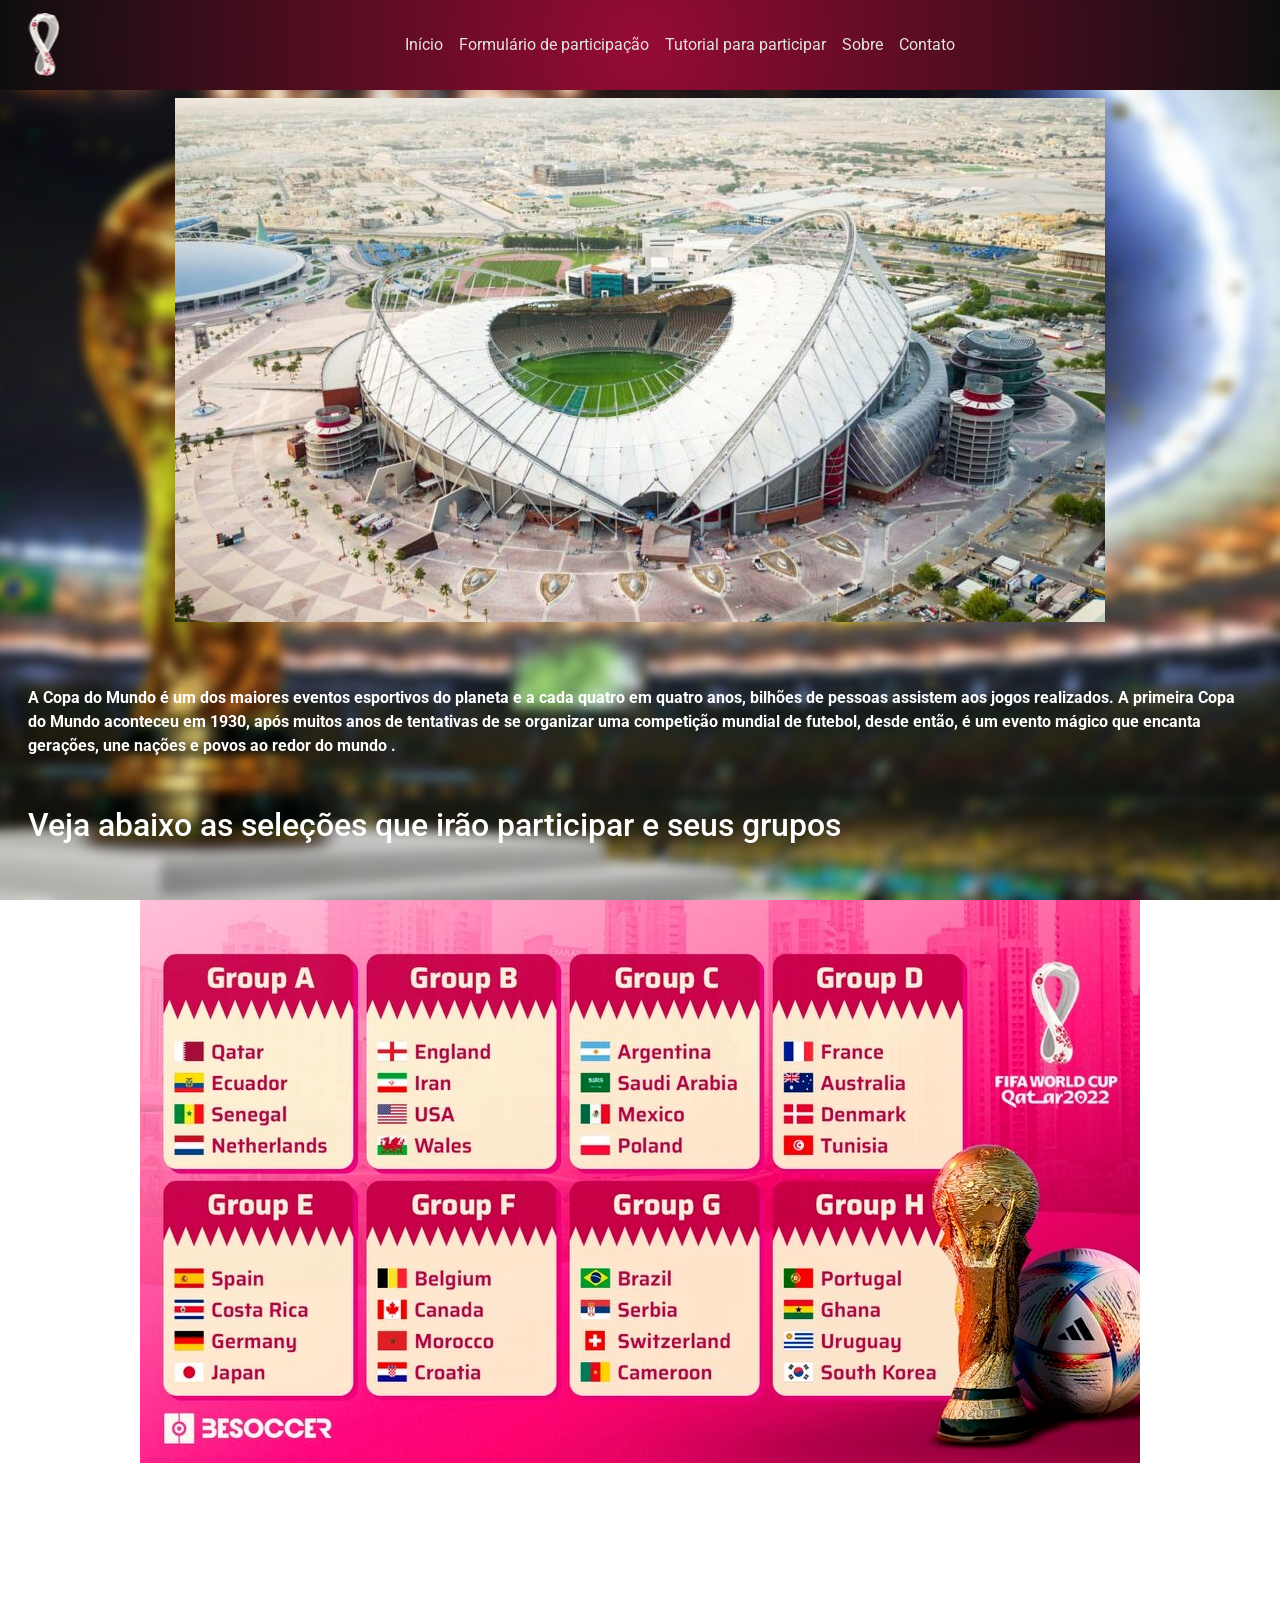
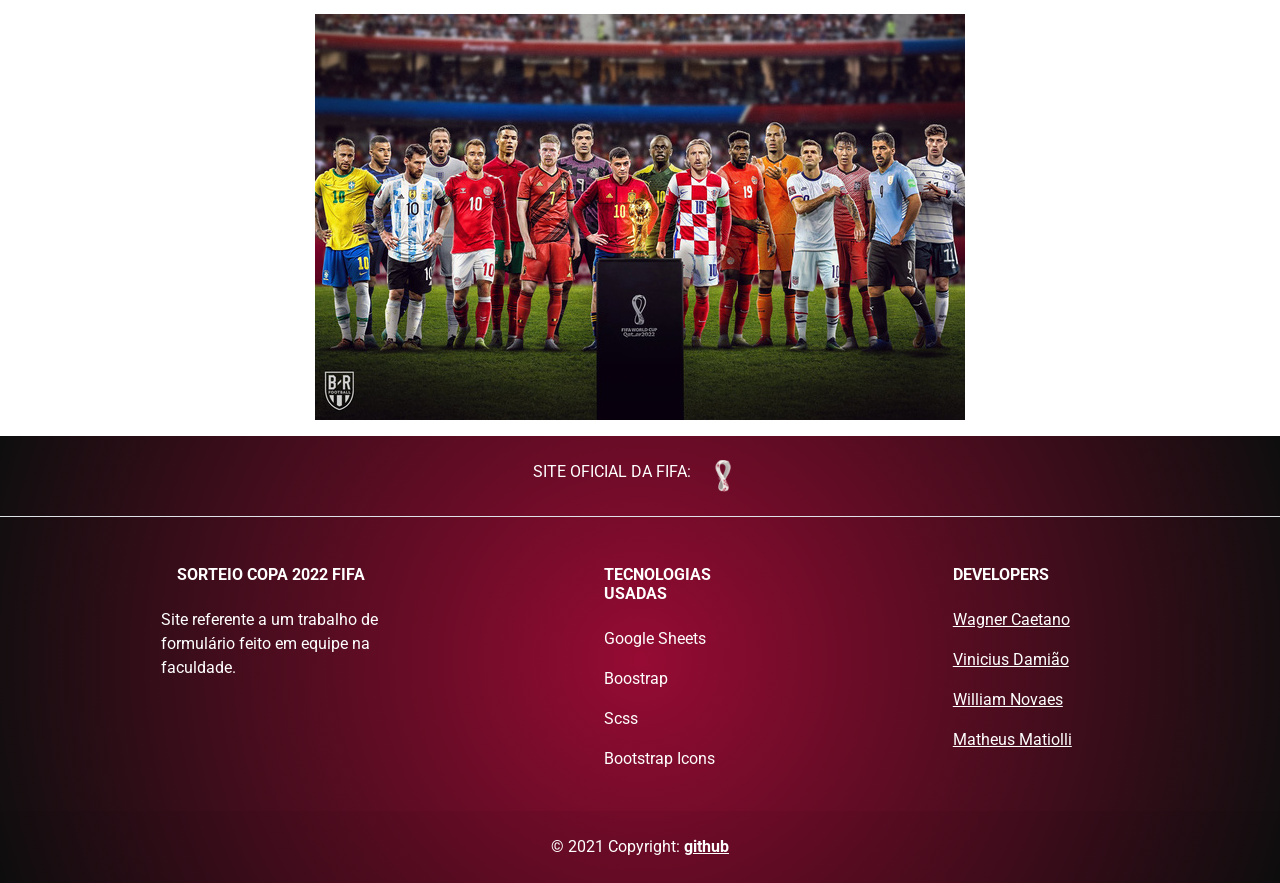
==== pages/about/about.html @ 7b7a212e "initial setup" ====
<!DOCTYPE html>
<html lang="en">

<head>
  <meta charset="utf-8" />
  <meta http-equiv="X-UA-Compatible" content="IE=edge" />
  <meta name="viewport" content="width=device-width, initial-scale=1" />

  <title>Sorteio COPA 2022</title>

  <link rel="icon" href="../../assets/imgs/logo.svg" />
  <link href="http://fonts.googleapis.com/css?family=Roboto" rel="stylesheet" type="text/css" />

  <link href="https://cdn.jsdelivr.net/npm/bootstrap@5.2.1/dist/css/bootstrap.min.css" rel="stylesheet"
    integrity="sha384-iYQeCzEYFbKjA/T2uDLTpkwGzCiq6soy8tYaI1GyVh/UjpbCx/TYkiZhlZB6+fzT" crossorigin="anonymous" />
  <link rel="stylesheet" href="./../../css/form-page.css" />
  <link rel="stylesheet" href="./../../css/global.css" />
</head>

<body class="bg-image">
  <nav class="navbar navbar-expand-md navbar-dark bg-navbar">
    <div class="container-fluid">
      <a class="navbar-brand" href="#">
        <img src="../../assets/imgs/logo.svg" width="64" height="64" />
      </a>

      <button class="navbar-toggler" type="button" data-bs-toggle="collapse" data-bs-target="#navbarSupportedContent"
        aria-controls="navbarSupportedContent" aria-expanded="false" aria-label="Toggle navigation">
        <span class="navbar-toggler-icon"></span>
      </button>
      <div class="collapse navbar-collapse" id="navbarSupportedContent">
        <ul class="navbar-nav mx-auto">
          <li class="nav-item active text-center">
            <a class="nav-link" href="../landing-page/landing-page.html">Início</a>
          </li>
          <li class="nav-item text-center">
            <a class="nav-link" href="../form-page/form-page.html">Formulário de participação</a>
          </li>
          <li class="nav-item text-center">
            <a class="nav-link" href="../tutorial/tutorial.html">Tutorial para participar</a>
          </li>
          <li class="nav-item text-center">
            <a class="nav-link" href="../about/about.html">Sobre</a>
          </li>
          <li class="nav-item text-center">
            <a class="nav-link" href="../contact/contact.html">Contato</a>
          </li>
        </ul>
      </div>
    </div>
  </nav>

  <section class="container-fluid d-flex align-items-center flex-column mb-2 mt-2 gap-5 flex-wrap">
    <div class="d-flex align-items-start flex-column">
      <img src="../../assets/imgs/copa_do_mundo_do_catar_2022-930x524.jpg" class="d-block w-100 fix-image"/>

      <p class="title"></p>
    </div>
    <div class=" text-white d-flex align-items-start flex-column gap-5 mx-3">

      <b class="text">A Copa do Mundo é um dos maiores eventos esportivos do planeta e a cada quatro em quatro anos,
        bilhões de pessoas assistem aos jogos realizados. A primeira Copa do Mundo aconteceu em 1930,
        após muitos anos de tentativas de se organizar uma competição mundial de futebol,
        desde então, é um evento mágico que encanta gerações, une nações e povos ao redor do mundo .

      </b>
      <h2 class=" text-center">Veja abaixo as seleções que irão participar e seus grupos</h2>

    </div>

    <div class="d-flex align-items-start flex-column">
      <img src="../../assets/imgs/eight-groups-qatar-2022-besoccer.png" class="d-block w-100 fix-image"/>
    </div>
    <div class=" text-white d-flex align-items-start flex-column mx-3">
      <h2 class=" text-center">
        Os melhores jogadores juntos na Copa do Mundo
      </h2>
    </div>

    <div class="d-flex align-items-start flex-column  mt-2 mb-2 gap-5">
      <img src="../../assets/imgs/fpnfy6ixmae0udd-16487720514112120284450.jpg" class="d-block w-100 fix-image"/>
    </div>
    </ul>
  </section>

  <footer class="text-center text-lg-start bg-navbar text-white">
    <section class="d-flex justify-content-center p-4 border-bottom">
      <div class="me-3 d-none d-lg-block">
        <span>SITE OFICIAL DA FIFA: </span>
      </div>

      <div>
        <a href="" class="me-2 text-reset">
          <img src="../../assets/imgs/logo.svg" width="32" height="32" />
        </a>
      </div>
    </section>

    <section class="">
      <div class="container text-center text-md-start mt-5">
        <div class="row mt-3">
          <div class="col-md-3 col-lg-4 col-xl-3 mx-auto mb-4">
            <h6 class="text-uppercase fw-bold mb-4"><i class="fas fa-gem me-3"></i>Sorteio Copa 2022 Fifa</h6>
            <p>Site referente a um trabalho de formulário feito em equipe na faculdade.</p>
          </div>

          <div class="col-md-2 col-lg-2 col-xl-2 mx-auto mb-4">
            <h6 class="text-uppercase fw-bold mb-4">Tecnologias Usadas</h6>
            <p>Google Sheets</p>
            <p>Boostrap</p>
            <p>Scss</p>
            <p>Bootstrap Icons</p>
          </div>

          <div class="col-md-3 col-lg-2 col-xl-2 mx-auto mb-4">
            <h6 class="text-uppercase fw-bold mb-4">Developers</h6>
            <p>
              <a href="#!" class="text-reset">Wagner Caetano</a>
            </p>
            <p>
              <a href="#!" class="text-reset">Vinicius Damião</a>
            </p>
            <p>
              <a href="#!" class="text-reset">William Novaes</a>
            </p>
            <p>
              <a href="#!" class="text-reset">Matheus Matiolli</a>
            </p>
          </div>
        </div>
      </div>
    </section>

    <div class="text-center p-4" style="background-color: rgba(0, 0, 0, 0.05)">
      © 2021 Copyright:
      <a class="text-reset fw-bold" href="https://github.com/WagnerCaetano/2022-world-cup-prize">github</a>
    </div>
  </footer>
</body>

</html>
---- css/form-page.css ----
@media (min-width: 1025px) {
  .h-custom {
    height: 100vh !important; } }

.card-registration .select-input.form-control[readonly]:not([disabled]) {
  font-size: 1rem;
  line-height: 2.15;
  padding-left: 0.75em;
  padding-right: 0.75em; }

.card-registration .select-arrow {
  top: 13px; }

.bg-indigo {
  background-color: lightgray; }

@media (min-width: 992px) {
  .card-registration-2 .bg-indigo {
    border-top-right-radius: 15px;
    border-bottom-right-radius: 15px; } }

@media (max-width: 991px) {
  .card-registration-2 .bg-indigo {
    border-bottom-left-radius: 15px;
    border-bottom-right-radius: 15px; } }
---- css/global.css ----
.bg-image {
  z-index: 0;
  background: url("../assets/imgs/background.jpg") no-repeat center center fixed;
  height: 100%;
  background-position: center;
  background-repeat: no-repeat;
  background-size: cover; }

.bg-navbar {
  background: #0e0e0e;
  background: radial-gradient(circle, #960b33 0%, #0e0e0e 100%); }

nav a {
  color: #e6e3e2 !important; }

body {
  font-family: "Roboto", sans-serif;
  display: flex !important;
  flex-direction: column !important;
  justify-content: space-between !important; }

.content {
  display: flex !important;
  flex-direction: column !important;
  justify-content: space-between !important;
  height: 100vh; }
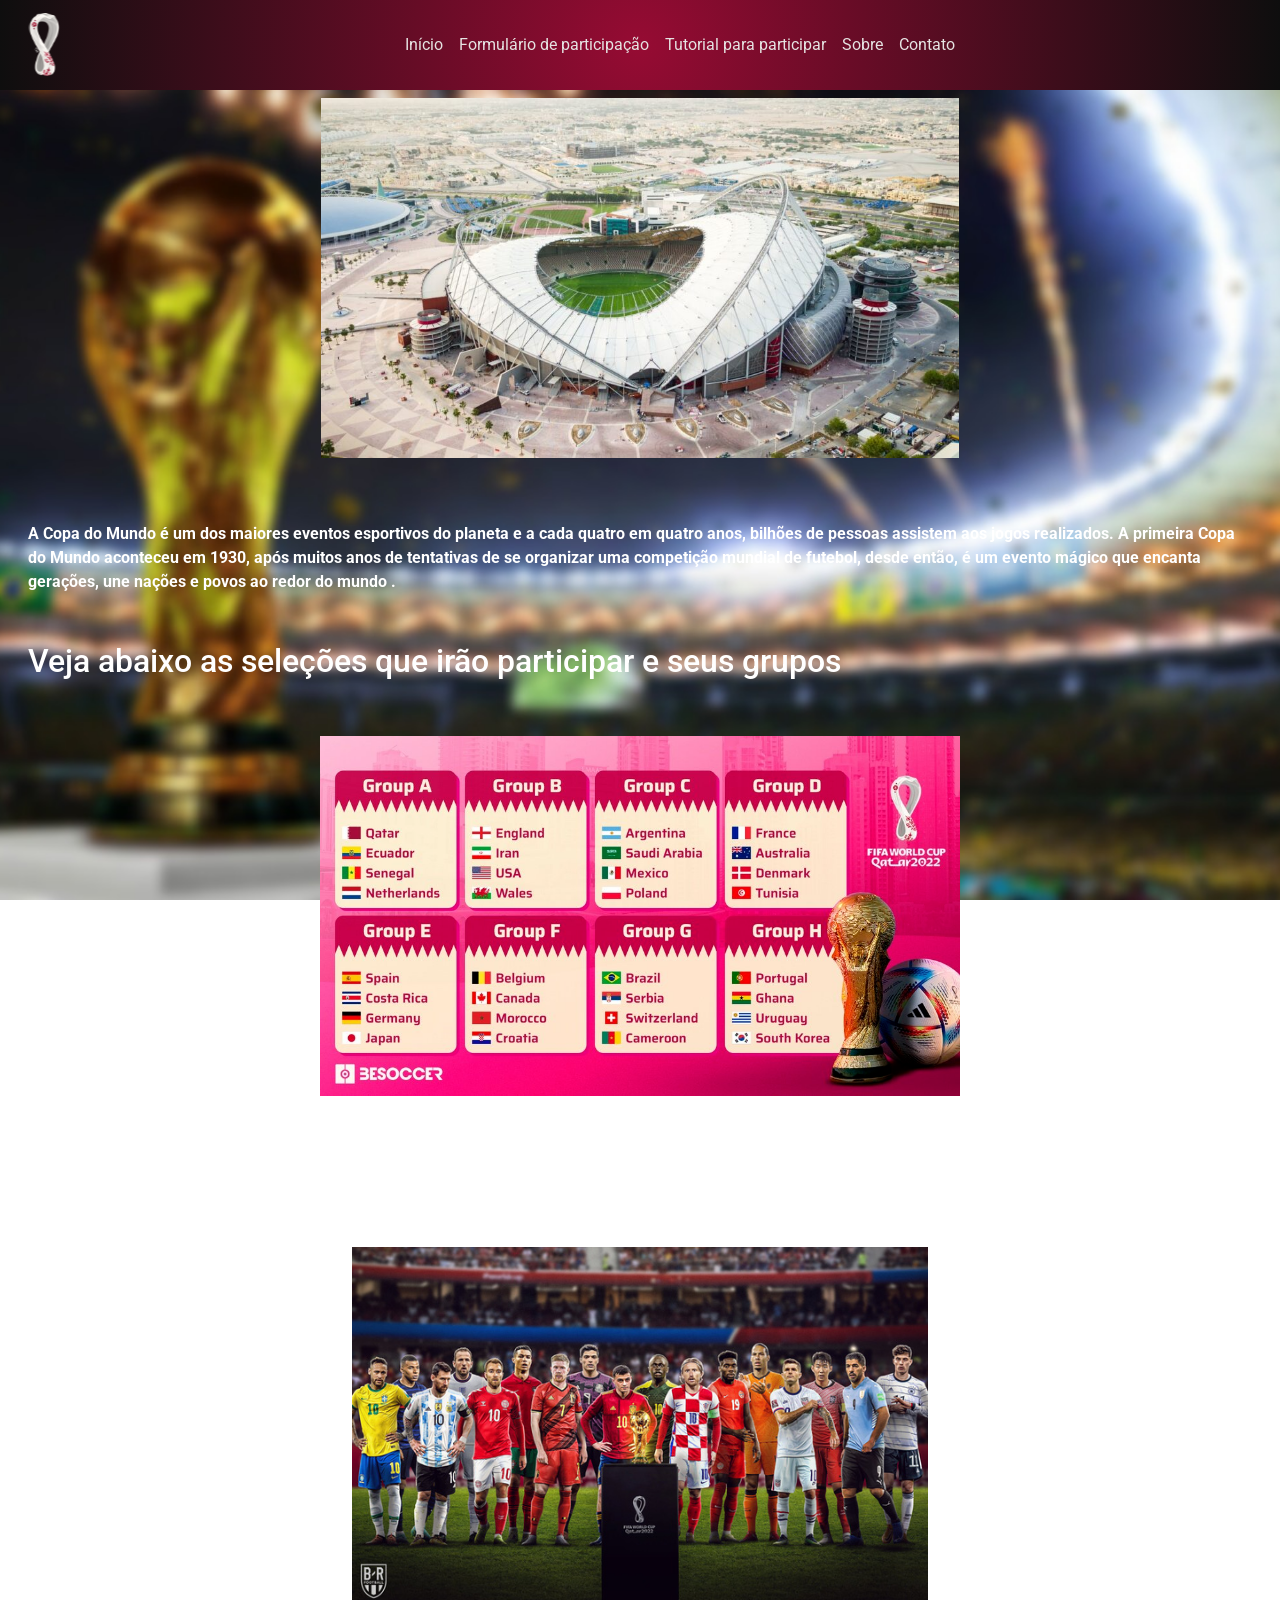
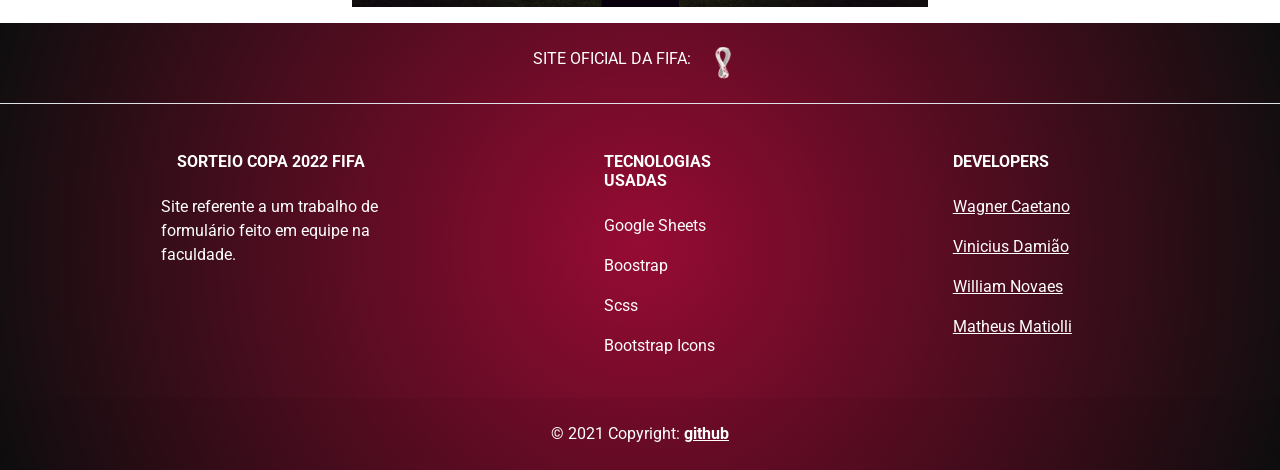
==== commit 9b867e89: "finishing setup" ====
--- a/pages/about/about.html
+++ b/pages/about/about.html
@@ -31,7 +31,7 @@
       <div class="collapse navbar-collapse" id="navbarSupportedContent">
         <ul class="navbar-nav mx-auto">
           <li class="nav-item active text-center">
-            <a class="nav-link" href="../landing-page/landing-page.html">Início</a>
+            <a class="nav-link" href="../../index.html">Início</a>
           </li>
           <li class="nav-item text-center">
             <a class="nav-link" href="../form-page/form-page.html">Formulário de participação</a>
@@ -115,17 +115,17 @@
           <div class="col-md-3 col-lg-2 col-xl-2 mx-auto mb-4">
             <h6 class="text-uppercase fw-bold mb-4">Developers</h6>
             <p>
-              <a href="#!" class="text-reset">Wagner Caetano</a>
-            </p>
-            <p>
-              <a href="#!" class="text-reset">Vinicius Damião</a>
-            </p>
-            <p>
-              <a href="#!" class="text-reset">William Novaes</a>
-            </p>
-            <p>
-              <a href="#!" class="text-reset">Matheus Matiolli</a>
-            </p>
+                <a href="https://github.com/WagnerCaetano" class="text-reset">Wagner Caetano</a>
+              </p>
+              <p>
+                <a href="https://github.com/VFDamiao" class="text-reset">Vinicius Damião</a>
+              </p>
+              <p>
+                <a href="https://github.com/williamnovaes22" class="text-reset">William Novaes</a>
+              </p>
+              <p>
+                <a href="https://github.com/MatheusMatioli" class="text-reset">Matheus Matiolli</a>
+              </p>
           </div>
         </div>
       </div>
--- a/css/global.css
+++ b/css/global.css
@@ -5,6 +5,11 @@
   background-position: center;
   background-repeat: no-repeat;
   background-size: cover; }
+
+.fix-image {
+  width: 60vw !important;
+  height: 40vh !important;
+  object-fit: contain !important; }
 
 .bg-navbar {
   background: #0e0e0e;
